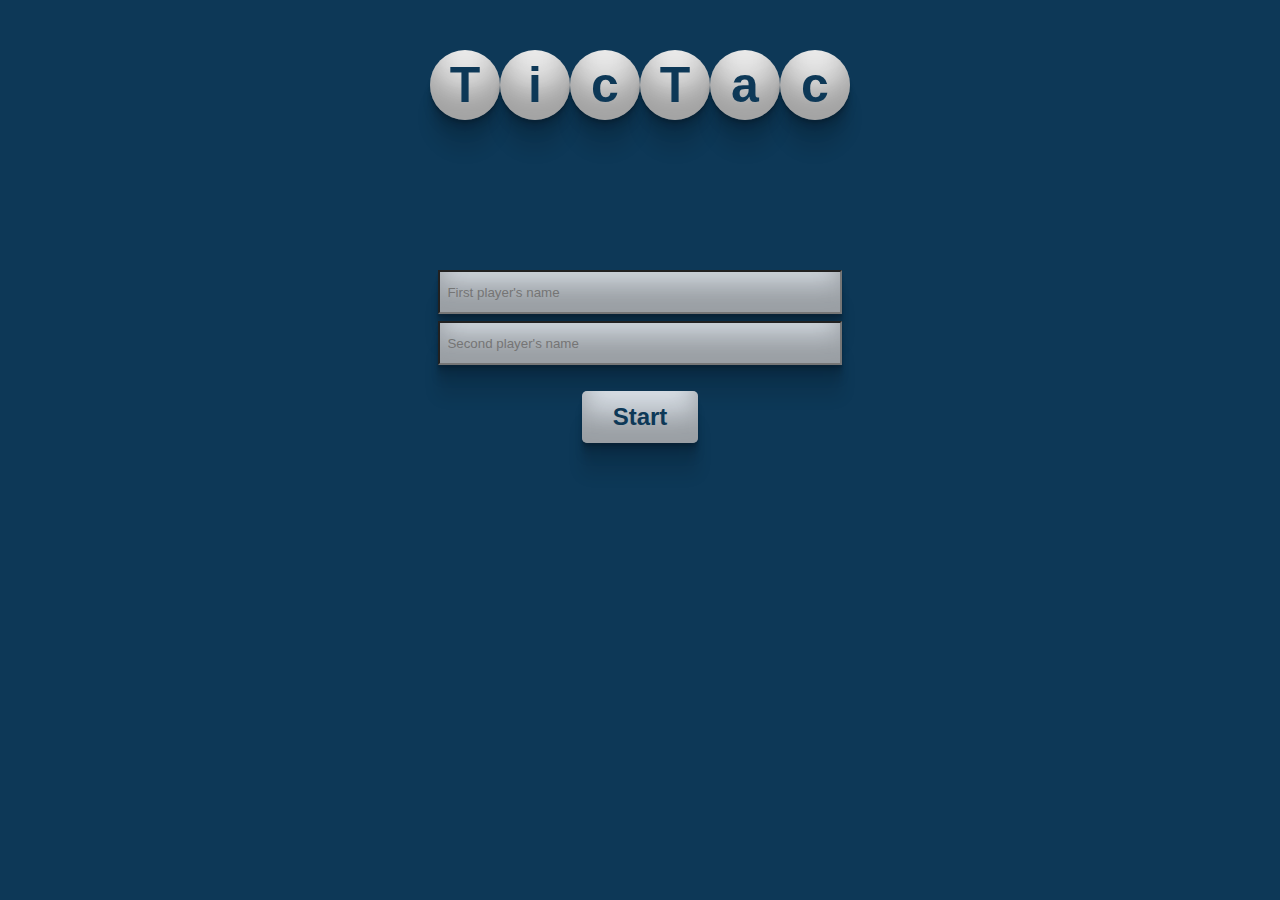
==== welcome.html @ a8675f59 "ui design" ====
<!DOCTYPE html>
<html lang="en">
<head>
    <meta charset="UTF-8">
    <meta name="viewport" content="width=device-width, initial-scale=1.0">
    <title>Document</title>
    <link rel="stylesheet" href="style.css">
</head>
<body>
    <div class="container">


        <h1 class="tictac">
            <div class="border-tictac">T</div>
            <div class="border-tictac">i</div>
            <div class="border-tictac">c</div>
            <div class="border-tictac">T</div>
            <div class="border-tictac">a</div>
            <div class="border-tictac">c</div>
        </h1>


        <div class="form">
        
<!--            
                <label for="">First player's name</label> -->
                <input type="text" placeholder="  First player's name">

      

                <!-- <label for="">Second player's name</label> -->
                <input class="player2" type="text" placeholder="  Second player's name">


                <a href="index.html" >Start</a>

 
    

        </div>

    </div>

    

    
</body>
</html>
---- style.css ----
*{
    padding: 0;
    margin: 0;
    background-color: rgb(13, 56, 87);
}
/* body{
    height: 100vh;
} */


/* style welcome */

.tictac{
    padding-top: 50px;
    color:  rgb(13, 56, 87);
    display: flex;
  
    justify-content: center;

}
.border-tictac{
    display: flex;
    justify-content: center;
    align-items: center;
    width: 50px !important;
    height: 50px !important; 
    font-weight: bolder;
    font-size: 50px;
    font-family: 'Segoe UI', Tahoma, Geneva, Verdana, sans-serif;
    border-radius: 50%;
    background-color: white;
    padding: 10px;
    box-shadow: rgba(0, 0, 0, 0.17) 0px -23px 25px 0px inset, rgba(0, 0, 0, 0.15) 0px -36px 30px 0px inset, rgba(0, 0, 0, 0.1) 0px -79px 40px 0px inset, rgba(0, 0, 0, 0.06) 0px 2px 1px, rgba(0, 0, 0, 0.09) 0px 4px 2px, rgba(0, 0, 0, 0.09) 0px 8px 4px, rgba(0, 0, 0, 0.09) 0px 16px 8px, rgba(0, 0, 0, 0.09) 0px 32px 16px;
 
 

}
/* 
.container{

    display: flex;
    flex-direction: column;
    
   
} */

.form{
    margin-top: 150px;
    display: flex;
    justify-content: center;
    align-items: center;
    flex-direction: column;
    line-height: 7;
   
}
.player{
    display: flex;
    flex-direction: column;
}
.player2{
    margin-top: 7px;
}
.form input{
  
    width: 400px;
    height: 40px;
    background-color: aliceblue;
    box-shadow: rgba(0, 0, 0, 0.17) 0px -23px 25px 0px inset, rgba(0, 0, 0, 0.15) 0px -36px 30px 0px inset, rgba(0, 0, 0, 0.1) 0px -79px 40px 0px inset, rgba(0, 0, 0, 0.06) 0px 2px 1px, rgba(0, 0, 0, 0.09) 0px 4px 2px, rgba(0, 0, 0, 0.09) 0px 8px 4px, rgba(0, 0, 0, 0.09) 0px 16px 8px, rgba(0, 0, 0, 0.09) 0px 32px 16px;

    
}
.form a{
    text-decoration: none;
    cursor: pointer;
    font-family: 'Segoe UI', Tahoma, Geneva, Verdana, sans-serif;
    display: flex;
    font-size: 1.5rem;
    color:  rgb(13, 56, 87);
    font-weight: bold;
    justify-content: center;
    align-items: center;
    width: 6rem;
    height: 2rem ;
    padding: 10px;
    border-radius: 5px;
    margin:26px ;
    background-color: aliceblue;
    box-shadow: rgba(0, 0, 0, 0.17) 0px -23px 25px 0px inset, rgba(0, 0, 0, 0.15) 0px -36px 30px 0px inset, rgba(0, 0, 0, 0.1) 0px -79px 40px 0px inset, rgba(0, 0, 0, 0.06) 0px 2px 1px, rgba(0, 0, 0, 0.09) 0px 4px 2px, rgba(0, 0, 0, 0.09) 0px 8px 4px, rgba(0, 0, 0, 0.09) 0px 16px 8px, rgba(0, 0, 0, 0.09) 0px 32px 16px;

    
}




/* end style welcome */


.game-container {
    
    display: grid;
    gap: 5px;
    max-width: 600px;
    height: 80vh;
    width: 100vw;
    margin: 0 auto;
    grid-template-columns: repeat(20, auto);
    margin: 0 auto;
    padding-top: 40px;
    /* padding-bottom: 40px; */  
}





.cell {
  
    /* width: 30px;
    height: 30px; */
    background-color: #3f8ab3;
    cursor: pointer;
    box-shadow:  #024164 0px 5px 15px;

} 
/* Add styling for the message and reset button */
/* .message {
    text-align: center;
    margin-top: 20px;
    font-size: 24px;
} */
/* 
.reset-button {
    display: block;
    margin: 0 auto;
    padding: 10px 20px;
    font-size: 18px;
    background-color: #4CAF50;
    color: white;
    border: none;
    border-radius: 5px;
    cursor: pointer;
} */
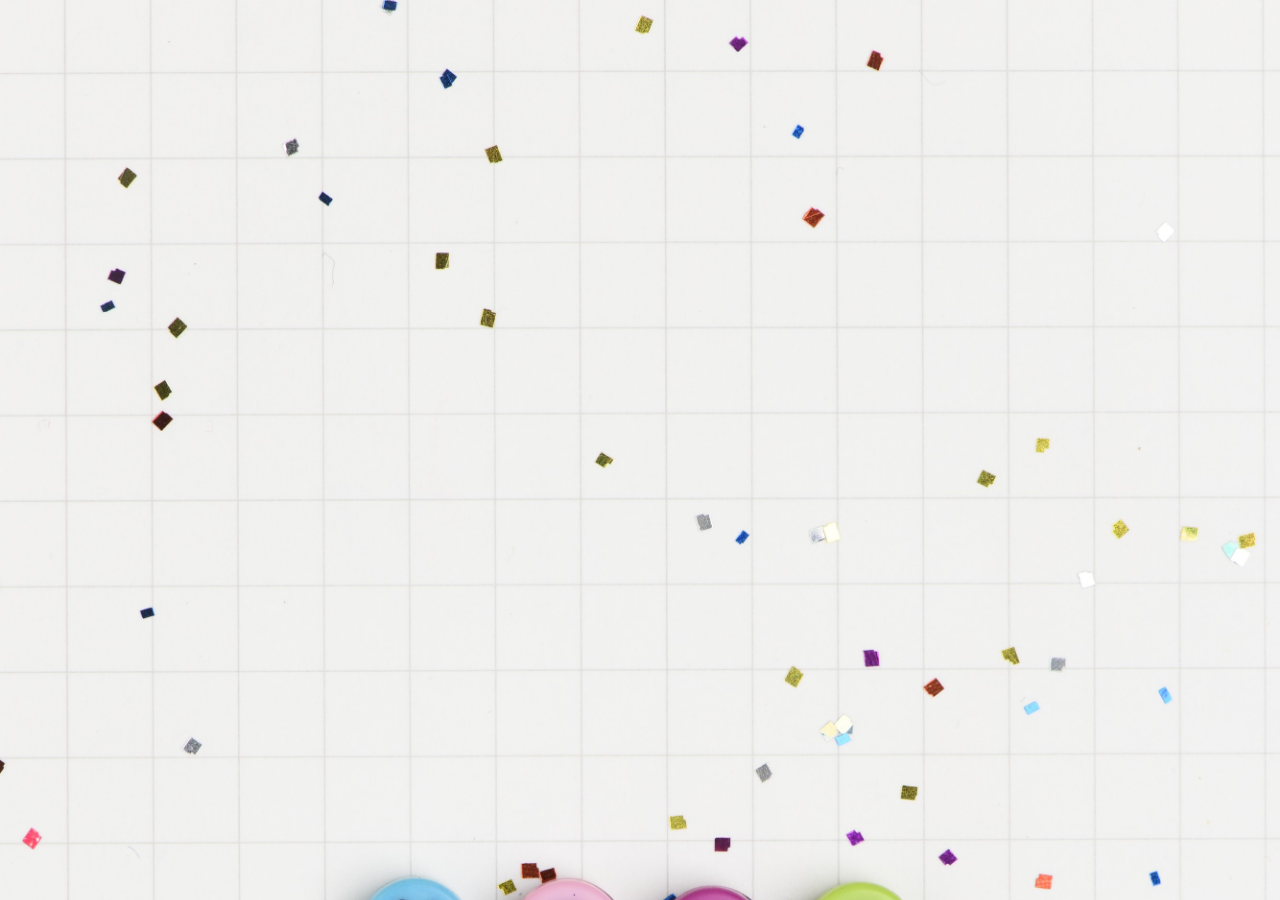
==== commit dbbd1af8: "changer dans le style" ====
--- a/welcome.html
+++ b/welcome.html
@@ -4,10 +4,10 @@
     <meta charset="UTF-8">
     <meta name="viewport" content="width=device-width, initial-scale=1.0">
     <title>Document</title>
-    <link rel="stylesheet" href="style.css">
+    <link rel="stylesheet" href="style2.css">
 </head>
 <body>
-    <div class="container">
+    <!-- <div class="container">
 
 
         <h1 class="tictac">
@@ -17,18 +17,16 @@
             <div class="border-tictac">T</div>
             <div class="border-tictac">a</div>
             <div class="border-tictac">c</div>
-        </h1>
+        </h1> 
 
 
-        <div class="form">
-        
-<!--            
-                <label for="">First player's name</label> -->
+         <div class="form">
+
                 <input type="text" placeholder="  First player's name">
 
       
 
-                <!-- <label for="">Second player's name</label> -->
+                
                 <input class="player2" type="text" placeholder="  Second player's name">
 
 
@@ -39,7 +37,7 @@
 
         </div>
 
-    </div>
+    </div>  -->
 
     
 
--- a/style2.css
+++ b/style2.css
@@ -0,0 +1,15 @@
+*{
+    padding: 0;
+    margin: 0;
+    /* background-color: rgb(13, 56, 87); */
+    /* background-color: black; */
+    background-image: url("tic2.jpg");
+    background-size: cover;
+    box-sizing: border-box;
+    
+
+}
+body{
+    width: 100vw;
+    height: 100vh;
+}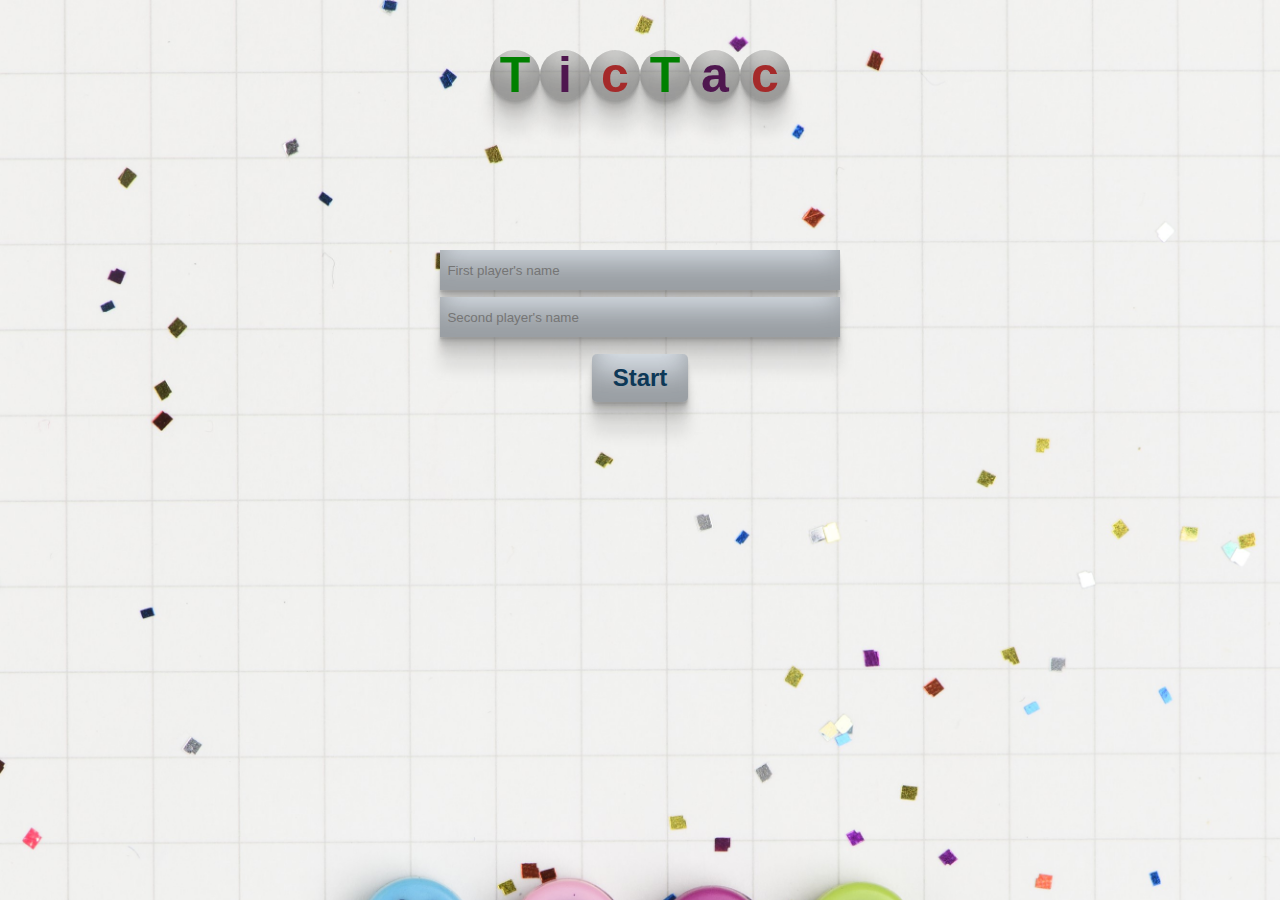
==== commit 549c691a: "add results in localstorage" ====
--- a/welcome.html
+++ b/welcome.html
@@ -7,40 +7,43 @@
     <link rel="stylesheet" href="style2.css">
 </head>
 <body>
-    <!-- <div class="container">
+     <div class="container">
 
 
         <h1 class="tictac">
-            <div class="border-tictac">T</div>
-            <div class="border-tictac">i</div>
-            <div class="border-tictac">c</div>
-            <div class="border-tictac">T</div>
-            <div class="border-tictac">a</div>
-            <div class="border-tictac">c</div>
+            <div class="border-tictac T">T</div>
+            <div class="border-tictac i">i</div>
+            <div class="border-tictac c">c</div>
+            <div class="border-tictac T">T</div>
+            <div class="border-tictac a">a</div>
+            <div class="border-tictac c">c</div>
         </h1> 
 
 
          <div class="form">
 
-                <input type="text" placeholder="  First player's name">
+                <input id="player1Input" type="text" placeholder="  First player's name">
 
       
 
                 
-                <input class="player2" type="text" placeholder="  Second player's name">
+                <input id="player2Input" class="player2" type="text" placeholder="  Second player's name">
 
+              
 
-                <a href="index.html" >Start</a>
+                <a href="index.html" onclick="afficherNoms()" >Start</a>
+
+                
 
  
     
 
         </div>
 
-    </div>  -->
+    </div> 
 
     
-
+<script src="script2.js"></script>
     
 </body>
 </html>--- a/style2.css
+++ b/style2.css
@@ -3,8 +3,7 @@
     margin: 0;
     /* background-color: rgb(13, 56, 87); */
     /* background-color: black; */
-    background-image: url("tic2.jpg");
-    background-size: cover;
+  
     box-sizing: border-box;
     
 
@@ -12,4 +11,150 @@
 body{
     width: 100vw;
     height: 100vh;
+    background-image: url("tic2.jpg");
+    background-size: cover;
+    /* position: relative; */
+}
+
+.Second-player{
+  margin-left: 5px;
+}
+
+/* style welcome */
+
+
+@keyframes wiggle {
+    0%, 7% {
+      transform: rotateZ(0);
+    }
+    15% {
+      transform: rotateZ(-15deg);
+    }
+    20% {
+      transform: rotateZ(10deg);
+    }
+    25% {
+      transform: rotateZ(-10deg);
+    }
+    30% {
+      transform: rotateZ(6deg);
+    }
+    35% {
+      transform: rotateZ(-4deg);
+    }
+    40%, 100% {
+      transform: rotateZ(0);
+    }
+  }
+
+
+
+  
+
+.tictac{
+    padding-top: 50px;
+    color:  rgb(13, 56, 87);
+    display: flex;
+  
+    justify-content: center;
+
+   
+
+
+}
+
+
+.tictac .T{
+    color: green;
+    /* position: absolute;
+    z-index: 99; */
+
+    
+}
+
+
+.tictac .c{
+    color: brown;
+}
+
+.tictac .a, .i{
+    color: rgb(79, 22, 79);
+}
+.border-tictac{
+    animation: wiggle 2s linear infinite;
+    display: flex;
+    justify-content: center;
+    align-items: center;
+    width: 50px !important;
+    height: 50px !important; 
+    font-weight: bolder;
+    font-size: 50px;
+    font-family: 'Segoe UI', Tahoma, Geneva, Verdana, sans-serif;
+    border-radius: 50%;
+    /* background-color: white; */
+    padding: 10px;
+    box-shadow: rgba(0, 0, 0, 0.17) 0px -23px 25px 0px inset, rgba(0, 0, 0, 0.15) 0px -36px 30px 0px inset, rgba(0, 0, 0, 0.1) 0px -79px 40px 0px inset, rgba(0, 0, 0, 0.06) 0px 2px 1px, rgba(0, 0, 0, 0.09) 0px 4px 2px, rgba(0, 0, 0, 0.09) 0px 8px 4px, rgba(0, 0, 0, 0.09) 0px 16px 8px, rgba(0, 0, 0, 0.09) 0px 32px 16px;
+ 
+ 
+
+}
+/* 
+.container2{
+
+    display: flex;
+    flex-direction: column;
+    
+   
+} */
+
+.form{
+    margin-top: 150px;
+    display: flex;
+    justify-content: center;
+    align-items: center;
+    flex-direction: column;
+    line-height: 7;
+   
+}
+
+
+.player{
+    display: flex;
+    flex-direction: column;
+}
+.player2{
+    margin-top: 7px;
+}
+.form input{
+    border: none;
+    width: 400px;
+    height: 40px;
+    background-color: aliceblue;
+    box-shadow: rgba(0, 0, 0, 0.17) 0px -23px 25px 0px inset, rgba(0, 0, 0, 0.15) 0px -36px 30px 0px inset, rgba(0, 0, 0, 0.1) 0px -79px 40px 0px inset, rgba(0, 0, 0, 0.06) 0px 2px 1px, rgba(0, 0, 0, 0.09) 0px 4px 2px, rgba(0, 0, 0, 0.09) 0px 8px 4px, rgba(0, 0, 0, 0.09) 0px 16px 8px, rgba(0, 0, 0, 0.09) 0px 32px 16px;
+
+    
+}
+/* .form .start{
+    padding: 5px;
+} */
+
+.form a{
+    text-decoration: none;
+    cursor: pointer;
+    font-family: 'Segoe UI', Tahoma, Geneva, Verdana, sans-serif;
+    display: flex;
+    font-size: 1.5rem;
+    color:  rgb(13, 56, 87);
+    font-weight: bold;
+    justify-content: center;
+    align-items: center;
+    width: 6rem;
+    height: 3rem ;
+    /* padding: 10px; */
+    border-radius: 5px;
+    margin-top: 17px;
+    background-color: aliceblue;
+    box-shadow: rgba(0, 0, 0, 0.17) 0px -23px 25px 0px inset, rgba(0, 0, 0, 0.15) 0px -36px 30px 0px inset, rgba(0, 0, 0, 0.1) 0px -79px 40px 0px inset, rgba(0, 0, 0, 0.06) 0px 2px 1px, rgba(0, 0, 0, 0.09) 0px 4px 2px, rgba(0, 0, 0, 0.09) 0px 8px 4px, rgba(0, 0, 0, 0.09) 0px 16px 8px, rgba(0, 0, 0, 0.09) 0px 32px 16px;
+
+    
 }